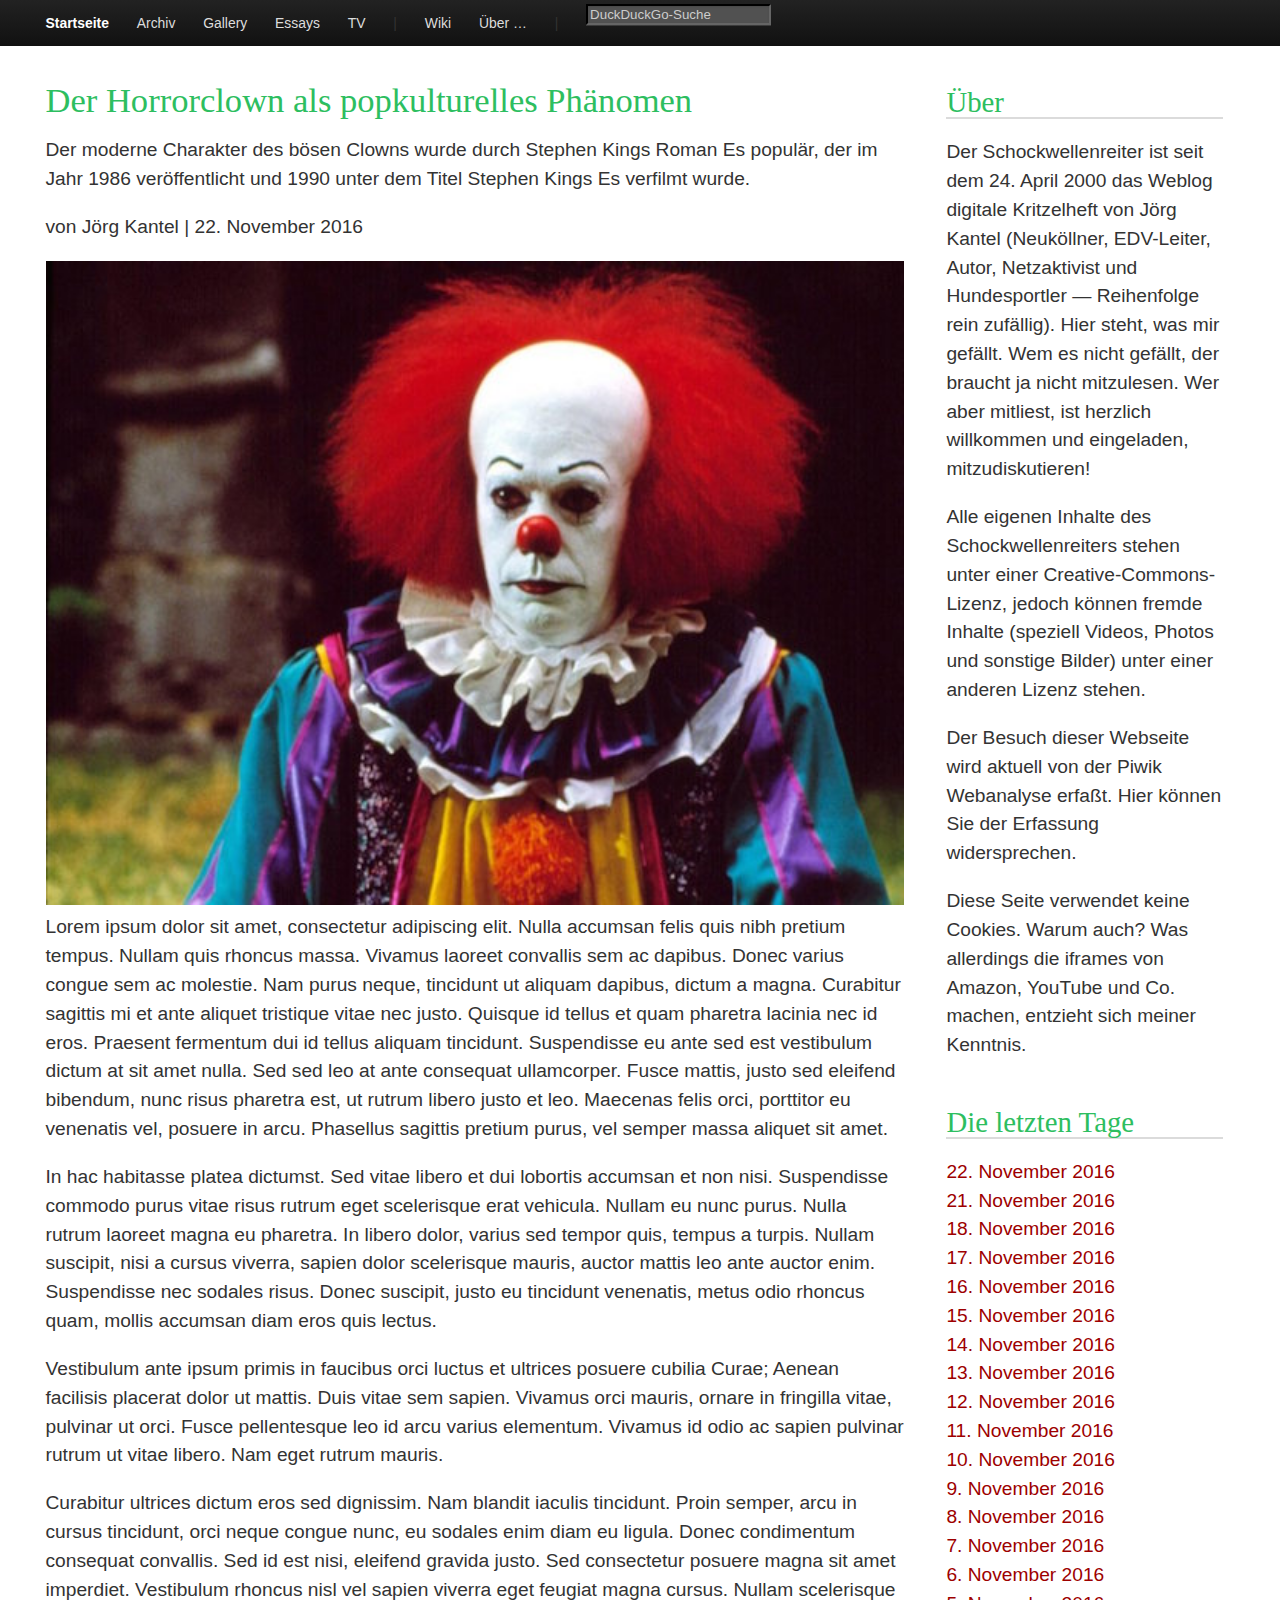
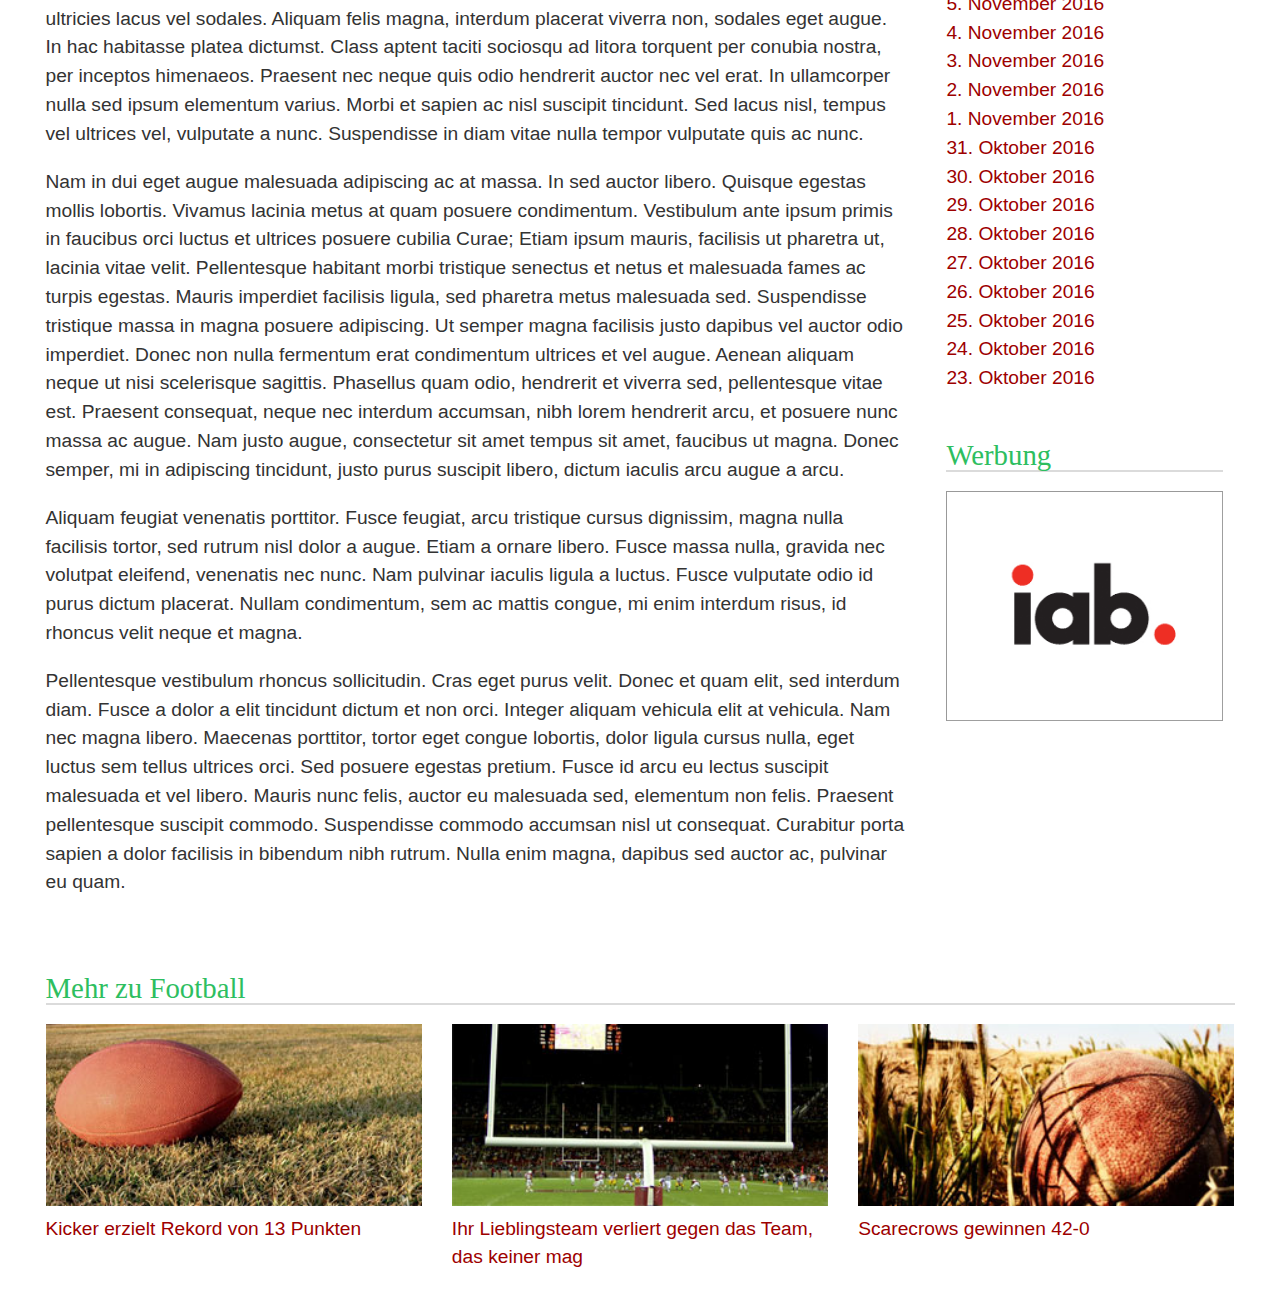
==== index.html @ 804ca7f3 "Schrauben am Stylesheet" ====
<!DOCTYPE html>
<html lang="de">
<head>
    <title>Der Horrorclown als popkulturelles Phänomen</title>
	<meta charset="utf-8">
    <link rel="stylesheet" href="css/style.css" />
</head>

<body id="top">
    <nav role="navigation">
        <div class="inner">
		 <a href="#nav" class="nav-collapse" id="nav-collapse">Menü</a> 
            <ul class="nav" id="nav">
                <li class="active"><a href="#">Startseite</a></li>
                <li><a href="#">Archiv</a></li>
                <li><a href="#">Gallery</a></li>
                <li><a href="#">Essays</a></li>
                <li><a href="#">TV</a></li>
				<li>|</li>
                <li><a href="#">Wiki</a></li>
				<li><a href="#">Über …</a></li>
				<li>|</li>
				<form class="navbar-search" method="get" id="search"
					action="http://duckduckgo.com/">
				<input type="hidden" name="sites" value="blog.schockwellenreiter.de"/>
				<input type="text" class="search-query" name="q" maxlength="255"
					placeholder="DuckDuckGo-Suche"/>
				</form>
            </ul>
        </div>
    </nav>
	
    <div id="container">
        <article class="main" role="main">
            <h1>Der Horrorclown als popkulturelles Phänomen</h1>
            <p class="summary">Der moderne Charakter des bösen Clowns wurde durch Stephen Kings Roman Es populär, der im Jahr 1986 veröffentlicht und 1990 unter dem Titel Stephen Kings Es verfilmt wurde.</p>
            <p class="articleInfo">von Jörg Kantel | <time>22. November 2016</time></p>
            <section>
				<img src="images/es.jpg" alt="image" />
                <p>Lorem ipsum dolor sit amet, consectetur adipiscing elit. Nulla accumsan felis quis nibh pretium tempus. Nullam quis rhoncus massa. Vivamus laoreet convallis sem ac dapibus. Donec varius congue sem ac molestie. Nam purus neque, tincidunt ut aliquam dapibus, dictum a magna. Curabitur sagittis mi et ante aliquet tristique vitae nec justo. Quisque id tellus et quam pharetra lacinia nec id eros. Praesent fermentum dui id tellus aliquam tincidunt. Suspendisse eu ante sed est vestibulum dictum at sit amet nulla. Sed sed leo at ante consequat ullamcorper. Fusce mattis, justo sed eleifend bibendum, nunc risus pharetra est, ut rutrum libero justo et leo. Maecenas felis orci, porttitor eu venenatis vel, posuere in arcu. Phasellus sagittis pretium purus, vel semper massa aliquet sit amet.</p>
<p>In hac habitasse platea dictumst. Sed vitae libero et dui lobortis accumsan et non nisi. Suspendisse commodo purus vitae risus rutrum eget scelerisque erat vehicula. Nullam eu nunc purus. Nulla rutrum laoreet magna eu pharetra. In libero dolor, varius sed tempor quis, tempus a turpis. Nullam suscipit, nisi a cursus viverra, sapien dolor scelerisque mauris, auctor mattis leo ante auctor enim. Suspendisse nec sodales risus. Donec suscipit, justo eu tincidunt venenatis, metus odio rhoncus quam, mollis accumsan diam eros quis lectus.</p>
<p>Vestibulum ante ipsum primis in faucibus orci luctus et ultrices posuere cubilia Curae; Aenean facilisis placerat dolor ut mattis. Duis vitae sem sapien. Vivamus orci mauris, ornare in fringilla vitae, pulvinar ut orci. Fusce pellentesque leo id arcu varius elementum. Vivamus id odio ac sapien pulvinar rutrum ut vitae libero. Nam eget rutrum mauris.</p>
<p>Curabitur ultrices dictum eros sed dignissim. Nam blandit iaculis tincidunt. Proin semper, arcu in cursus tincidunt, orci neque congue nunc, eu sodales enim diam eu ligula. Donec condimentum consequat convallis. Sed id est nisi, eleifend gravida justo. Sed consectetur posuere magna sit amet imperdiet. Vestibulum rhoncus nisl vel sapien viverra eget feugiat magna cursus. Nullam scelerisque ultricies lacus vel sodales. Aliquam felis magna, interdum placerat viverra non, sodales eget augue. In hac habitasse platea dictumst. Class aptent taciti sociosqu ad litora torquent per conubia nostra, per inceptos himenaeos. Praesent nec neque quis odio hendrerit auctor nec vel erat. In ullamcorper nulla sed ipsum elementum varius. Morbi et sapien ac nisl suscipit tincidunt. Sed lacus nisl, tempus vel ultrices vel, vulputate a nunc. Suspendisse in diam vitae nulla tempor vulputate quis ac nunc.</p>
<p>Nam in dui eget augue malesuada adipiscing ac at massa. In sed auctor libero. Quisque egestas mollis lobortis. Vivamus lacinia metus at quam posuere condimentum. Vestibulum ante ipsum primis in faucibus orci luctus et ultrices posuere cubilia Curae; Etiam ipsum mauris, facilisis ut pharetra ut, lacinia vitae velit. Pellentesque habitant morbi tristique senectus et netus et malesuada fames ac turpis egestas. Mauris imperdiet facilisis ligula, sed pharetra metus malesuada sed. Suspendisse tristique massa in magna posuere adipiscing. Ut semper magna facilisis justo dapibus vel auctor odio imperdiet. Donec non nulla fermentum erat condimentum ultrices et vel augue. Aenean aliquam neque ut nisi scelerisque sagittis. Phasellus quam odio, hendrerit et viverra sed, pellentesque vitae est. Praesent consequat, neque nec interdum accumsan, nibh lorem hendrerit arcu, et posuere nunc massa ac augue. Nam justo augue, consectetur sit amet tempus sit amet, faucibus ut magna. Donec semper, mi in adipiscing tincidunt, justo purus suscipit libero, dictum iaculis arcu augue a arcu.</p>
<p>Aliquam feugiat venenatis porttitor. Fusce feugiat, arcu tristique cursus dignissim, magna nulla facilisis tortor, sed rutrum nisl dolor a augue. Etiam a ornare libero. Fusce massa nulla, gravida nec volutpat eleifend, venenatis nec nunc. Nam pulvinar iaculis ligula a luctus. Fusce vulputate odio id purus dictum placerat. Nullam condimentum, sem ac mattis congue, mi enim interdum risus, id rhoncus velit neque et magna.</p>
<p>Pellentesque vestibulum rhoncus sollicitudin. Cras eget purus velit. Donec et quam elit, sed interdum diam. Fusce a dolor a elit tincidunt dictum et non orci. Integer aliquam vehicula elit at vehicula. Nam nec magna libero. Maecenas porttitor, tortor eget congue lobortis, dolor ligula cursus nulla, eget luctus sem tellus ultrices orci. Sed posuere egestas pretium. Fusce id arcu eu lectus suscipit malesuada et vel libero. Mauris nunc felis, auctor eu malesuada sed, elementum non felis. Praesent pellentesque suscipit commodo. Suspendisse commodo accumsan nisl ut consequat. Curabitur porta sapien a dolor facilisis in bibendum nibh rutrum. Nulla enim magna, dapibus sed auctor ac, pulvinar eu quam.</p>

            </section>
			
        </article>
        <aside>
            <section>
                <h2>Über</h2>
				<p>Der Schockwellenreiter ist seit dem 24. April 2000 das Weblog digitale Kritzelheft von Jörg Kantel (Neuköllner, EDV-Leiter, Autor, Netzaktivist und Hundesportler — Reihenfolge rein zufällig). Hier steht, was mir gefällt. Wem es nicht gefällt, der braucht ja nicht mitzulesen. Wer aber mitliest, ist herzlich willkommen und eingeladen, mitzudiskutieren!</p>
				<p>
				Alle eigenen Inhalte des Schockwellenreiters stehen unter einer Creative-Commons-Lizenz, jedoch können fremde Inhalte (speziell Videos, Photos und sonstige Bilder) unter einer anderen Lizenz stehen.</p>
				<p>
				Der Besuch dieser Webseite wird aktuell von der Piwik Webanalyse erfaßt. Hier können Sie der Erfassung widersprechen.</p>
				<p>
				Diese Seite verwendet keine Cookies. Warum auch? Was allerdings die iframes von Amazon, YouTube und Co. machen, entzieht sich meiner Kenntnis.</p>
            </section>
            <section class="related">
                <h2>Die letzten Tage</h2>
				<ul><li><a href='http://blog.schockwellenreiter.de/2016/11/2016112201.html'>22.&nbsp;November&nbsp;2016</a></li><li><a href='http://blog.schockwellenreiter.de/2016/11/2016112101.html'>21.&nbsp;November&nbsp;2016</a></li><li><a href='http://blog.schockwellenreiter.de/2016/11/2016111801.html'>18.&nbsp;November&nbsp;2016</a></li><li><a href='http://blog.schockwellenreiter.de/2016/11/2016111701.html'>17.&nbsp;November&nbsp;2016</a></li><li><a href='http://blog.schockwellenreiter.de/2016/11/2016111601.html'>16.&nbsp;November&nbsp;2016</a></li><li><a href='http://blog.schockwellenreiter.de/2016/11/2016111501.html'>15.&nbsp;November&nbsp;2016</a></li><li><a href='http://blog.schockwellenreiter.de/2016/11/2016111401.html'>14.&nbsp;November&nbsp;2016</a></li><li><a href='http://blog.schockwellenreiter.de/2016/11/2016111301.html'>13.&nbsp;November&nbsp;2016</a></li><li><a href='http://blog.schockwellenreiter.de/2016/11/2016111201.html'>12.&nbsp;November&nbsp;2016</a></li><li><a href='http://blog.schockwellenreiter.de/2016/11/2016111101.html'>11.&nbsp;November&nbsp;2016</a></li><li><a href='http://blog.schockwellenreiter.de/2016/11/2016111001.html'>10.&nbsp;November&nbsp;2016</a></li><li><a href='http://blog.schockwellenreiter.de/2016/11/2016110901.html'>9.&nbsp;November&nbsp;2016</a></li><li><a href='http://blog.schockwellenreiter.de/2016/11/2016110801.html'>8.&nbsp;November&nbsp;2016</a></li><li><a href='http://blog.schockwellenreiter.de/2016/11/2016110701.html'>7.&nbsp;November&nbsp;2016</a></li><li><a href='http://blog.schockwellenreiter.de/2016/11/2016110601.html'>6.&nbsp;November&nbsp;2016</a></li><li><a href='http://blog.schockwellenreiter.de/2016/11/2016110501.html'>5.&nbsp;November&nbsp;2016</a></li><li><a href='http://blog.schockwellenreiter.de/2016/11/2016110401.html'>4.&nbsp;November&nbsp;2016</a></li><li><a href='http://blog.schockwellenreiter.de/2016/11/2016110301.html'>3.&nbsp;November&nbsp;2016</a></li><li><a href='http://blog.schockwellenreiter.de/2016/11/2016110201.html'>2.&nbsp;November&nbsp;2016</a></li><li><a href='http://blog.schockwellenreiter.de/2016/11/2016110101.html'>1.&nbsp;November&nbsp;2016</a></li><li><a href='http://blog.schockwellenreiter.de/2016/10/2016103101.html'>31.&nbsp;Oktober&nbsp;2016</a></li><li><a href='http://blog.schockwellenreiter.de/2016/10/2016103001.html'>30.&nbsp;Oktober&nbsp;2016</a></li><li><a href='http://blog.schockwellenreiter.de/2016/10/2016102901.html'>29.&nbsp;Oktober&nbsp;2016</a></li><li><a href='http://blog.schockwellenreiter.de/2016/10/2016102801.html'>28.&nbsp;Oktober&nbsp;2016</a></li><li><a href='http://blog.schockwellenreiter.de/2016/10/2016102701.html'>27.&nbsp;Oktober&nbsp;2016</a></li><li><a href='http://blog.schockwellenreiter.de/2016/10/2016102601.html'>26.&nbsp;Oktober&nbsp;2016</a></li><li><a href='http://blog.schockwellenreiter.de/2016/10/2016102501.html'>25.&nbsp;Oktober&nbsp;2016</a></li><li><a href='http://blog.schockwellenreiter.de/2016/10/2016102401.html'>24.&nbsp;Oktober&nbsp;2016</a></li><li><a href='http://blog.schockwellenreiter.de/2016/10/2016102301.html'>23.&nbsp;Oktober&nbsp;2016</a></li></ul>
            </section>
			<section>
				<h2>Werbung</h2>
            	<img src="images/ad.png" alt="Boombox ad unit" />
			</section>
        </aside>
		<div class="more-stories">
			<h2>Mehr zu Football</h2>
			<ul class="slats">
				<li class="group">
					<a href="#">
						<img src="images/ball.jpg" alt="Schau, ein Ball!" />
						<h3>Kicker erzielt Rekord von 13 Punkten</h3>
					</a>
				</li>
				<li class="group">
					<a href="#">
						<img src="images/goal_post.jpg" alt="Und jetzt ein Torpfosten!" />
						<h3>Ihr Lieblingsteam verliert gegen das Team, das keiner mag</h3>
					</a>
				</li>
				<li class="group">
					<a href="#">
						<img src="images/ball_field.jpg" alt="Dieser Ball liegt auf dem Spielfeld!" />
						<h3>Scarecrows gewinnen 42-0</h3>
					</a>
				</li>
				
			</ul>
		</div>
		
    </div><!-- /#container -->

</body>
</html>
---- css/style.css ----
html, body, div, span, applet, object, iframe,
h1, h2, h3, h4, h5, h6, p, blockquote, pre,
a, abbr, acronym, address, big, cite, code,
del, dfn, em, img, ins, kbd, q, s, samp,
small, strike, strong, sub, sup, tt, var,
b, u, i, center,
dl, dt, dd, ol, ul, li,
fieldset, form, label, legend,
table, caption, tbody, tfoot, thead, tr, th, td,
article, aside, canvas, details, embed,
figure, figcaption, footer, header, hgroup,
menu, nav, output, ruby, section, summary,
time, mark, audio, video {
  margin: 0;
  padding: 0;
  border: 0;
  font-size: 100%;
  font: inherit;
  vertical-align: baseline;
  -mox-box-sizing: border-box;
  -webkit-box-sizing: border-box;
  box-sizing: border-box;
}             
article, aside, details, figcaption, figure, footer, header, hgroup, menu, nav, section{ 
    display:block;
}
blockquote:before,
blockquote:after,
q:before,
q:after {
    content: '';
    content: none;
}
a:hover {
    text-decoration: underline
}
ol,
ul {
    list-style: none
}
blockquote,
q {
    quotes: none
}
table {
    border-collapse: collapse;
    border-spacing: 0;
    border-radius: 5px;
}
:focus {
    outline: none
}
/* Typographie */
h1 {
    font-family: 'Bitter-Regular', Georgia, serif;
	color: #2DBE60;
    font-size: 1.8em; /* 40px / 16px */
    line-height: 1.2em; /* 48px / 40px */
    margin-bottom: .4em;/* 16px / 40px */
    margin-top: .4em; /* 16px / 40px */
}
header h1{
	margin-bottom: 0;
}
h1 img{
	max-width: 100%;
}

h2 {
    border-bottom: 2px solid #dbdbdb;
    font-family: 'Bitter-Regular', Georgia, serif;
	color: #2DBE60;
    font-size: 1.5em; /* 24px/16px */
    line-height: 1em;
    margin-bottom: .666666667em; /* 16px / 24px */
    margin-top: 1em;
}
figcaption,
.top-stories li {
    font-size: .75em; /* 12px / 16px */
}
blockquote {
    font-style: italic;
    margin-bottom: 1.5em;
    padding-left: 1em;
}
blockquote:before {
    content: "\201C";
    float: left;
    font-size: 2.5em;
    font-style: normal;
    left: -.4em;
    position: relative;
}
aside section {
    overflow: hidden
}
a:hover {
    text-decoration: underline
}

cite {
    display: block;
    font-style: normal;
    text-align: right;
}
a {
    color: rgb(157,0,0);
    text-decoration: none;
}
/*
 * Grundlegende Stilregeln
 * --------------------------------------------------*/
body {
    background: #fff;
    color: #333;
    font: 120%/1.5em "Helvetica Neue", Helvetica, Arial, sans-serif;
}
p,
ul,
ol {
    margin-bottom: 1em
}
header{
	background: #e3e0d9;
    -moz-box-shadow: 0px 0px 4px 0px rgba(0,0,0,.5); /* FF3.5 - 3.6 */
    -webkit-box-shadow: 0px 0px 4px 0px rgba(0,0,0,.5); /* Saf3-4, iOS 4.0.2 - 4.2, Android 2.3+ */
    box-shadow: 0px 0px 4px 0px rgba(0,0,0,.5); /* Opera 10.5, IE9, FF4+, Chrome 6+, iOS 5 */
}

#container {
    margin: auto auto 1.5em auto;
    overflow: hidden;
	width: 95%;
	padding: 1.0548523%; /* 10px/948*/
    
}


	.main img,
	.slats img{
		width: 100%;
		max-width: 100%;
	}
	aside img{
		max-width: 100%;
	}
ul.tags li {
    float: left;
    font-size: 14px;
    margin: 0 5px 5px 0;
}
    ul.tags li a {
        -moz-border-radius: 0px 3px 3px 0px;
        -moz-transition: background-color .2s ease-in-out;
        -webkit-border-radius: 0px 3px 3px 0px;
        -webkit-transition: background-color .2s ease-in-out;
        background: #9D0000 url(../images/tag-bg.png) no-repeat 0 50%;
        border-radius: 0px 3px 3px 0px;
        color: #fff;
        float: left;
        font-weight: normal;
        padding: 5px 10px 6px 25px;
        transition: background-color .2s ease-in-out;
    }
    ul.tags li a:active {
        background-color: #ccc
    }
    ul.tags li a:hover,
    ul.tags li a:focus {
        background-color: #333
    }
.related li {
    list-style-type: none
}
.related h3 {
    line-height: 1em;
    margin-bottom: 0em;
}
.related time {
    display: block;
    font-family: Helvetica, Arial, sans-serif;
    font-size: .625em;
    line-height: 1em;
    margin-bottom: 1.5em;
}
.more-stories {
    padding-top: 1.5em;
	clear: both;
}

.inner {
    margin: auto;
    overflow: hidden;
    width: 95%;
	padding: 0 1.0548523%;
}

/*
 * Nav
 ** --------------------------------------------------*/
#nav-collapse{
	display: none;
	color: #fff;
	text-align: right;
	width: 100%;
	padding: .625em 0 .625em 0;
}
#nav-collapse.active{
	display: block;
}
#nav-collapse:after {
 	content: " \2630 "
} 
 
nav[role="navigation"] {
    background-color: #1b1b1b;
    background-image: -webkit-gradient(linear, left top, left bottom, from(#222222), to(#111111));
    background-image: -webkit-linear-gradient(top, #222222, #111111);
    background-image: -moz-linear-gradient(top, #222222, #111111);
    background-image: -ms-linear-gradient(top, #222222, #111111);
    background-image: -o-linear-gradient(top, #222222, #111111);
    background-image: linear-gradient(to bottom, #222222, #111111);
    font-family: Verdana, Arial, serif;
    overflow: hidden;
    width: 100%;
	font-size: .725em;
}
nav[role="navigation"] ul{
	margin-bottom: 0;
}
nav[role="navigation"] ul.hide{
	display:none;
}

.navbar-search .search-query {
  color: #ffffff;
  background-color: #515151;
  border-color: #111111;
  -webkit-box-shadow: inset 0 1px 2px rgba(0, 0, 0, 0.1), 0 1px 0 rgba(255, 255, 255, 0.15);
     -moz-box-shadow: inset 0 1px 2px rgba(0, 0, 0, 0.1), 0 1px 0 rgba(255, 255, 255, 0.15);
          box-shadow: inset 0 1px 2px rgba(0, 0, 0, 0.1), 0 1px 0 rgba(255, 255, 255, 0.15);
  -webkit-transition: none;
     -moz-transition: none;
       -o-transition: none;
          transition: none;
}

.navbar-search .search-query:-moz-placeholder {
  color: #cccccc;
}

.navbar-search .search-query:-ms-input-placeholder {
  color: #cccccc;
}

.navbar-search .search-query::-webkit-input-placeholder {
  color: #cccccc;
}

.navbar-search .search-query:focus,
.navbar-search .search-query.focused {
  padding: 5px 15px;
  color: #333333;
  text-shadow: 0 1px 0 #ffffff;
  background-color: #ffffff;
  border: 0;
  outline: 0;
  -webkit-box-shadow: 0 0 3px rgba(0, 0, 0, 0.15);
     -moz-box-shadow: 0 0 3px rgba(0, 0, 0, 0.15);
          box-shadow: 0 0 3px rgba(0, 0, 0, 0.15);
	  }

    nav[role="navigation"] li.active a {
        color: #fff;
        font-weight: bold;
    }

        nav[role="navigation"] li a:active {
            color: #FFF;
        }
        nav[role="navigation"] li a:hover,
        nav[role="navigation"] li a:focus {
            color: #fff;
        }
    nav[role="navigation"] ul {
        margin: 0;
    }
	nav[role="navigation"] li{
		padding: .625em 2em .625em 0;
		border-top: 1px solid #333;
		
	}
    nav[role="navigation"] a {
        color: #ddd;
		display: block;
        text-decoration: none;
    }
	footer[role="contentinfo"] {
	    background: rgb(34,34,34);
	    border-top: 5px solid #ccc;
	    color: rgb(143,143,143);
	}
	    footer[role="contentinfo"] .inner {
	        overflow: hidden
	    }
	    footer[role="contentinfo"] .top {
	        color: rgb(143,143,143);
			padding-right: 0;
	    }
	        footer[role="contentinfo"] .top a:after {
	            content: " \25B2 ";
	            font-weight: bold;
	        }

	    footer[role="contentinfo"] h1 {
	        text-align: center
	    }
	    footer[role="contentinfo"] ul {
	        margin-bottom: 0
	    }
	    footer[role="contentinfo"] h1 {
	        /* 20px / 40px */
	        margin-left: .5em;
	        margin-right: .5em;
	    }
		footer nav[role="navigation"] {
		    background: rgb(34,34,34);
		    background-image: none;
			font-size: .9em;
		}
		    footer nav[role="navigation"] li.active a {
		        color: #CCC;
		        font-weight: bold;
		    }
		    footer nav[role="navigation"] li a:active {
		        color: #CCC
		    }
		    footer nav[role="navigation"] li a:hover,
		    footer nav[role="navigation"] li a:focus {
		        color: #EEE
		    }
		    footer nav[role="navigation"] a {
		        color: #999
				}
#video {
	display: block;
	padding: .3em;
	margin-bottom: 1em;
	background: url(../images/video.png) 5px center no-repeat #e3e0d9;
	padding-left: 35px;
	border: 1px solid rgb(175,175,175);
	color: #333;
}
.vid-wrapper{
	width: 100%;
	position: relative;
	padding-bottom: 56.25%;
	height: 0;
}
.vid-wrapper iframe{
	position: absolute;
	top: 0;
	left: 0;
	width: 100%;
	height: 100%;
}
/* 600px */
@media (min-width: 37.5em) {
	.slats li {
	    float: left;
		margin-right: 2.5316456%; /* 24px / 948px */
		width: 31.6455696%; /* 300/948 */
	}
	.slats li:last-child {
	    margin-right: 0;
	}
	@font-face {
	    font-family: 'ChunkFiveRegular';
	    src: url('Chunkfive-webfont.eot');
	    src: url('Chunkfive-webfont.eot?#iefix') format('embedded-opentype'),
	         url('Chunkfive-webfont.woff') format('woff'),
	         url('Chunkfive-webfont.ttf') format('truetype'),
	         url('Chunkfive-webfont.svg#ChunkFiveRegular') format('svg');
		 	font-familiy: 'Bitter-Regular';
		 	src: url("Bitter-Regular.ttf") format ('truetype');
	    font-weight: normal;
	    font-style: normal;
	} 
	
}
/* 860px */
@media all and (min-width: 53.75em) {
	aside{
		display: block;
		margin-bottom: 1em;
		padding: 0 1%;
		width: auto;
	}
	
	aside section{
        float: left;
        margin-right: 2%;
        width: 48%;
	}
	header[role=banner] .inner{
		background: url('../images/football_bg.png') bottom right no-repeat;
	}
	nav[role="navigation"] li {
	    float: left;
		border-top: 0;
	}
	nav[role="navigation"] a {
		float: left;
	}
	footer[role="contentinfo"] .top {
		float: right;
	}

}
/* 940px */
@media all and (min-width: 58.75em) {
	.main {
		display: table-cell;
		padding-right: 2.5316456%; /* 24px / 948px */
	}
	aside {
	    display: table-cell;
		width: 300px;
	}
	aside section{
		float: none;
		width: 100%;
	}
}
/* 1300px */
@media all and (min-width: 81.25em) {
	.main section img{
		margin-bottom: 1em;
		border: 3px solid #dbdbdb;
	}
	.main .articleInfo{
	    border-bottom: 2px solid #dbdbdb;
	}
	.main section{
		-moz-column-count: 2; /* Firefox */
		-webkit-column-count: 2; /* Safari, Chrome */
		column-count: 2;
		-moz-column-gap: 1.5em; /* Firefox */
		-webkit-column-gap: 1.5em; /* Safari, Chrome */
		column-gap: 1.5em;
		-moz-column-rule: 1px dotted #ccc; /* Firefox */
		-webkit-column-rule: 1px dotted #ccc; /* Safari, Chrome */
		column-rule: 1px dotted #ccc;
	}
}
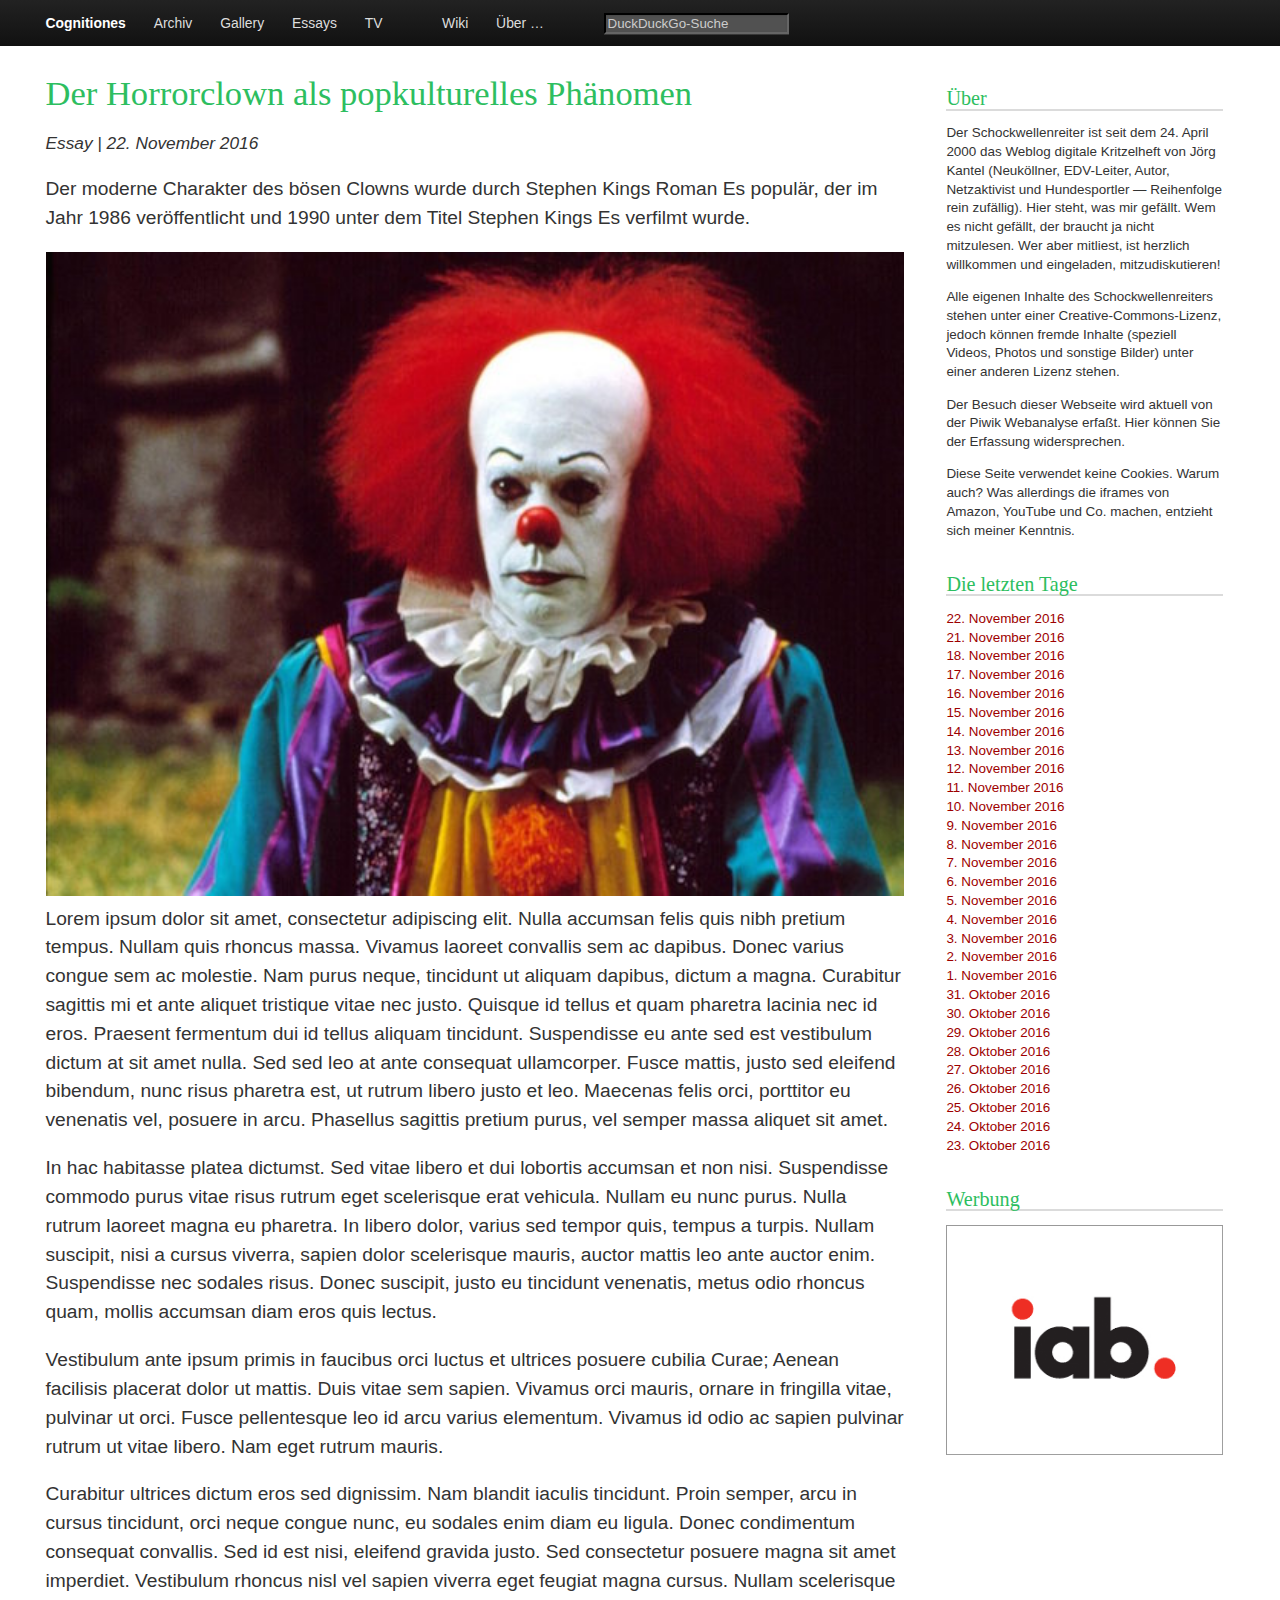
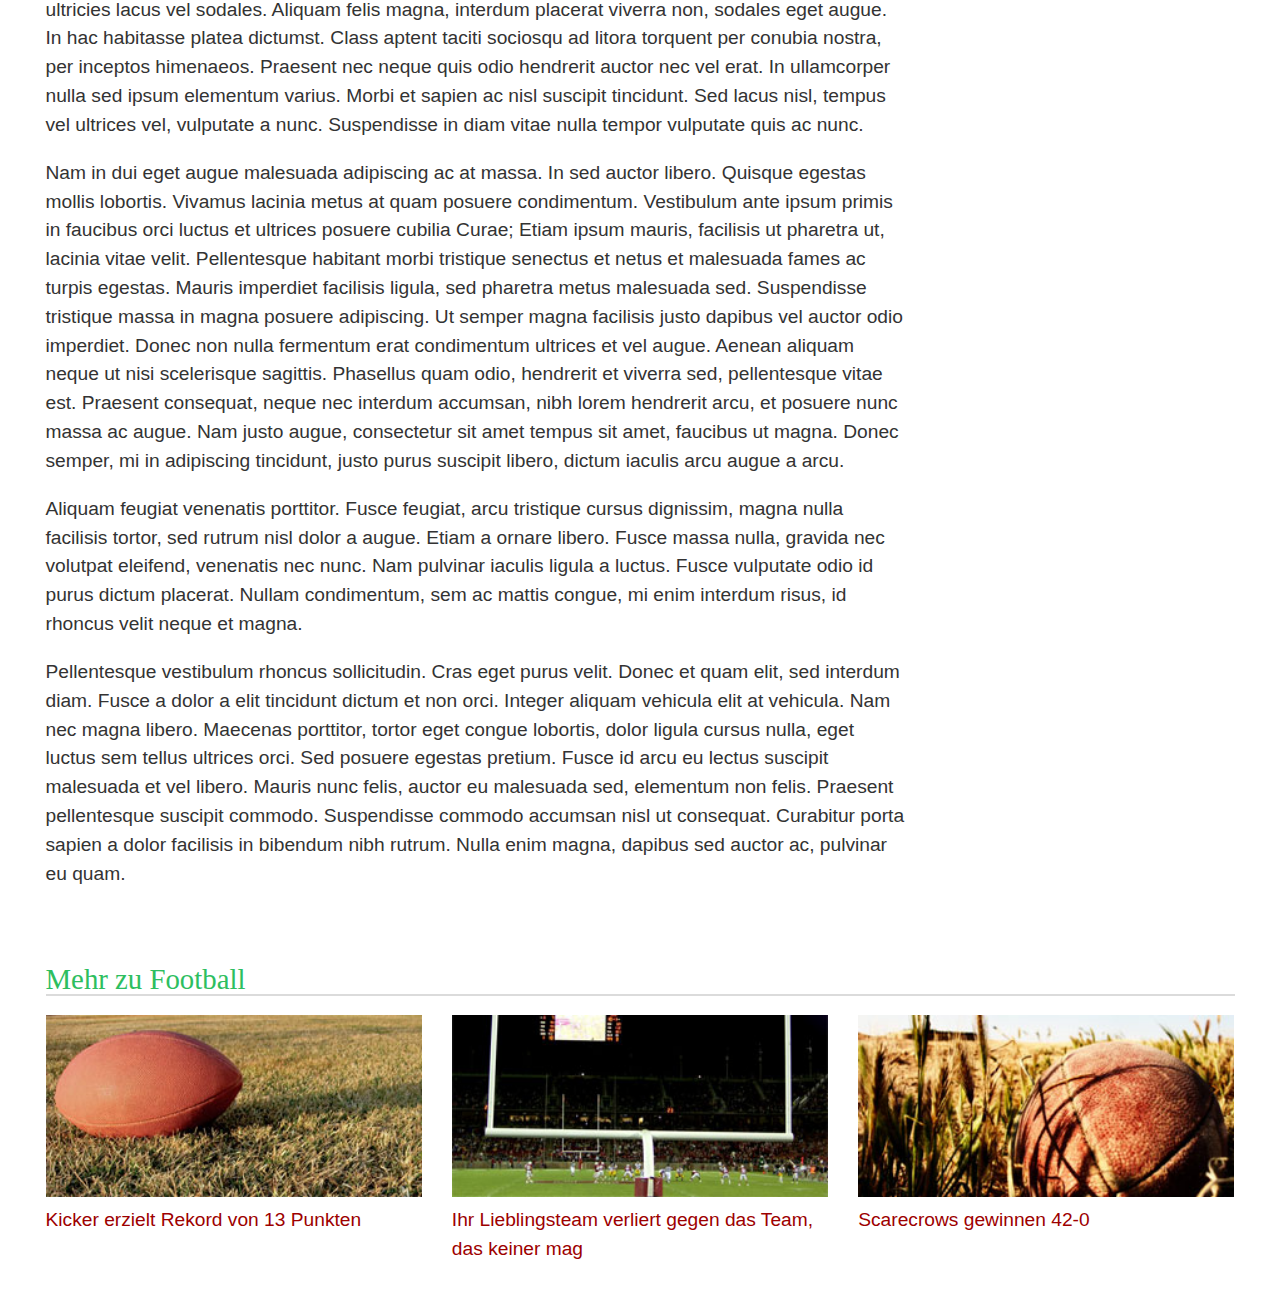
==== commit c39309f8: "Weiter am Stylesheet geschraubt ;o)" ====
--- a/index.html
+++ b/index.html
@@ -11,21 +11,21 @@
         <div class="inner">
 		 <a href="#nav" class="nav-collapse" id="nav-collapse">Menü</a> 
             <ul class="nav" id="nav">
-                <li class="active"><a href="#">Startseite</a></li>
+                <li class="active"><a href="#">Cognitiones</a></li>
                 <li><a href="#">Archiv</a></li>
                 <li><a href="#">Gallery</a></li>
                 <li><a href="#">Essays</a></li>
                 <li><a href="#">TV</a></li>
-				<li>|</li>
+				<li>&nbsp;</li>
                 <li><a href="#">Wiki</a></li>
 				<li><a href="#">Über …</a></li>
-				<li>|</li>
-				<form class="navbar-search" method="get" id="search"
+				<li>&nbsp;</li>
+				<li><form class="navbar-search" method="get" id="search"
 					action="http://duckduckgo.com/">
 				<input type="hidden" name="sites" value="blog.schockwellenreiter.de"/>
 				<input type="text" class="search-query" name="q" maxlength="255"
 					placeholder="DuckDuckGo-Suche"/>
-				</form>
+				</form></li>
             </ul>
         </div>
     </nav>
@@ -33,8 +33,8 @@
     <div id="container">
         <article class="main" role="main">
             <h1>Der Horrorclown als popkulturelles Phänomen</h1>
+			 <p class="articleInfo">Essay | <time>22. November 2016</time></p>
             <p class="summary">Der moderne Charakter des bösen Clowns wurde durch Stephen Kings Roman Es populär, der im Jahr 1986 veröffentlicht und 1990 unter dem Titel Stephen Kings Es verfilmt wurde.</p>
-            <p class="articleInfo">von Jörg Kantel | <time>22. November 2016</time></p>
             <section>
 				<img src="images/es.jpg" alt="image" />
                 <p>Lorem ipsum dolor sit amet, consectetur adipiscing elit. Nulla accumsan felis quis nibh pretium tempus. Nullam quis rhoncus massa. Vivamus laoreet convallis sem ac dapibus. Donec varius congue sem ac molestie. Nam purus neque, tincidunt ut aliquam dapibus, dictum a magna. Curabitur sagittis mi et ante aliquet tristique vitae nec justo. Quisque id tellus et quam pharetra lacinia nec id eros. Praesent fermentum dui id tellus aliquam tincidunt. Suspendisse eu ante sed est vestibulum dictum at sit amet nulla. Sed sed leo at ante consequat ullamcorper. Fusce mattis, justo sed eleifend bibendum, nunc risus pharetra est, ut rutrum libero justo et leo. Maecenas felis orci, porttitor eu venenatis vel, posuere in arcu. Phasellus sagittis pretium purus, vel semper massa aliquet sit amet.</p>
--- a/css/style.css
+++ b/css/style.css
@@ -93,7 +93,9 @@
     position: relative;
 }
 aside section {
-    overflow: hidden
+    overflow: hidden;
+	font-size: 70%;
+	line-height: 140%;
 }
 a:hover {
     text-decoration: underline
@@ -170,6 +172,11 @@
     ul.tags li a:focus {
         background-color: #333
     }
+
+.articleInfo {
+	font-style: italic;
+	font-size: 90%;
+}
 .related li {
     list-style-type: none
 }
@@ -376,14 +383,8 @@
 	    margin-right: 0;
 	}
 	@font-face {
-	    font-family: 'ChunkFiveRegular';
-	    src: url('Chunkfive-webfont.eot');
-	    src: url('Chunkfive-webfont.eot?#iefix') format('embedded-opentype'),
-	         url('Chunkfive-webfont.woff') format('woff'),
-	         url('Chunkfive-webfont.ttf') format('truetype'),
-	         url('Chunkfive-webfont.svg#ChunkFiveRegular') format('svg');
-		 	font-familiy: 'Bitter-Regular';
-		 	src: url("Bitter-Regular.ttf") format ('truetype');
+		 font-family: 'Bitter-Regular';
+		 src: url("Bitter-Regular.ttf") format ('truetype');
 	    font-weight: normal;
 	    font-style: normal;
 	} 
@@ -439,7 +440,7 @@
 		margin-bottom: 1em;
 		border: 3px solid #dbdbdb;
 	}
-	.main .articleInfo{
+	.main .articleInfo {
 	    border-bottom: 2px solid #dbdbdb;
 	}
 	.main section{
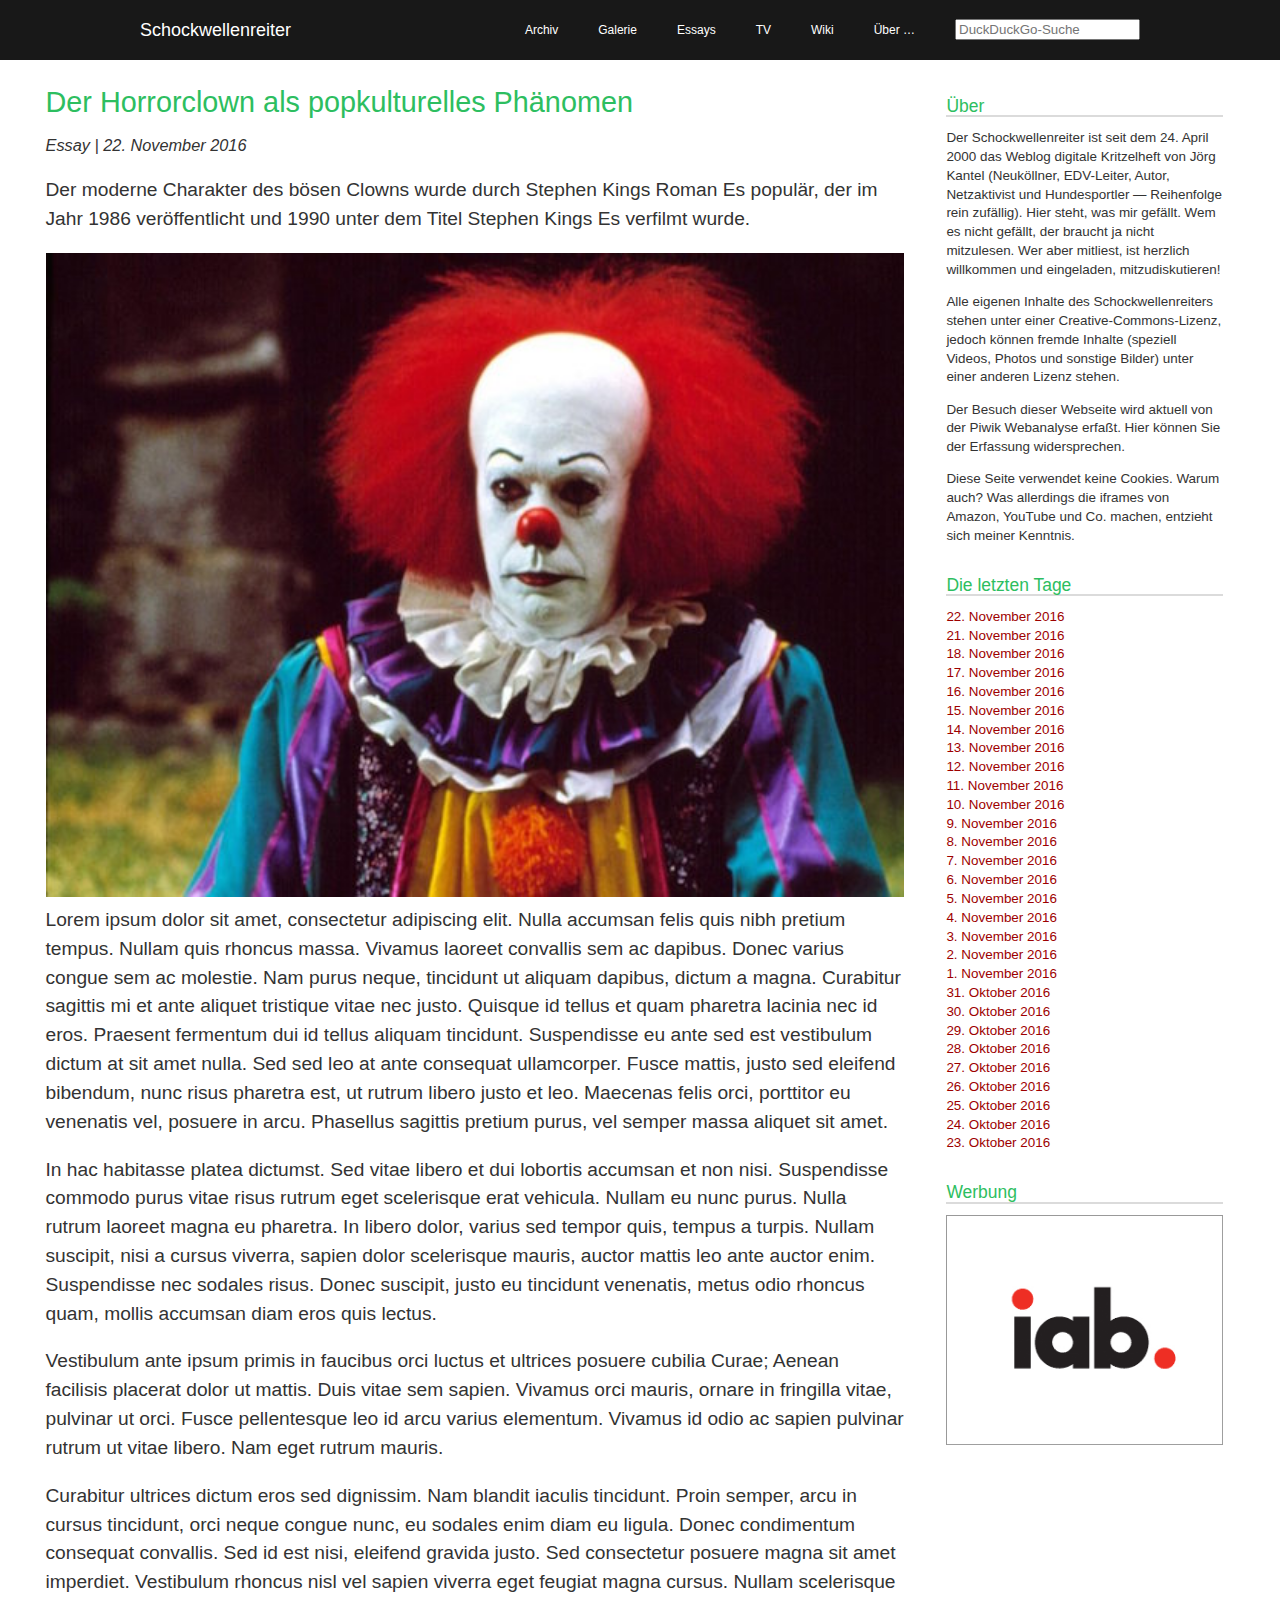
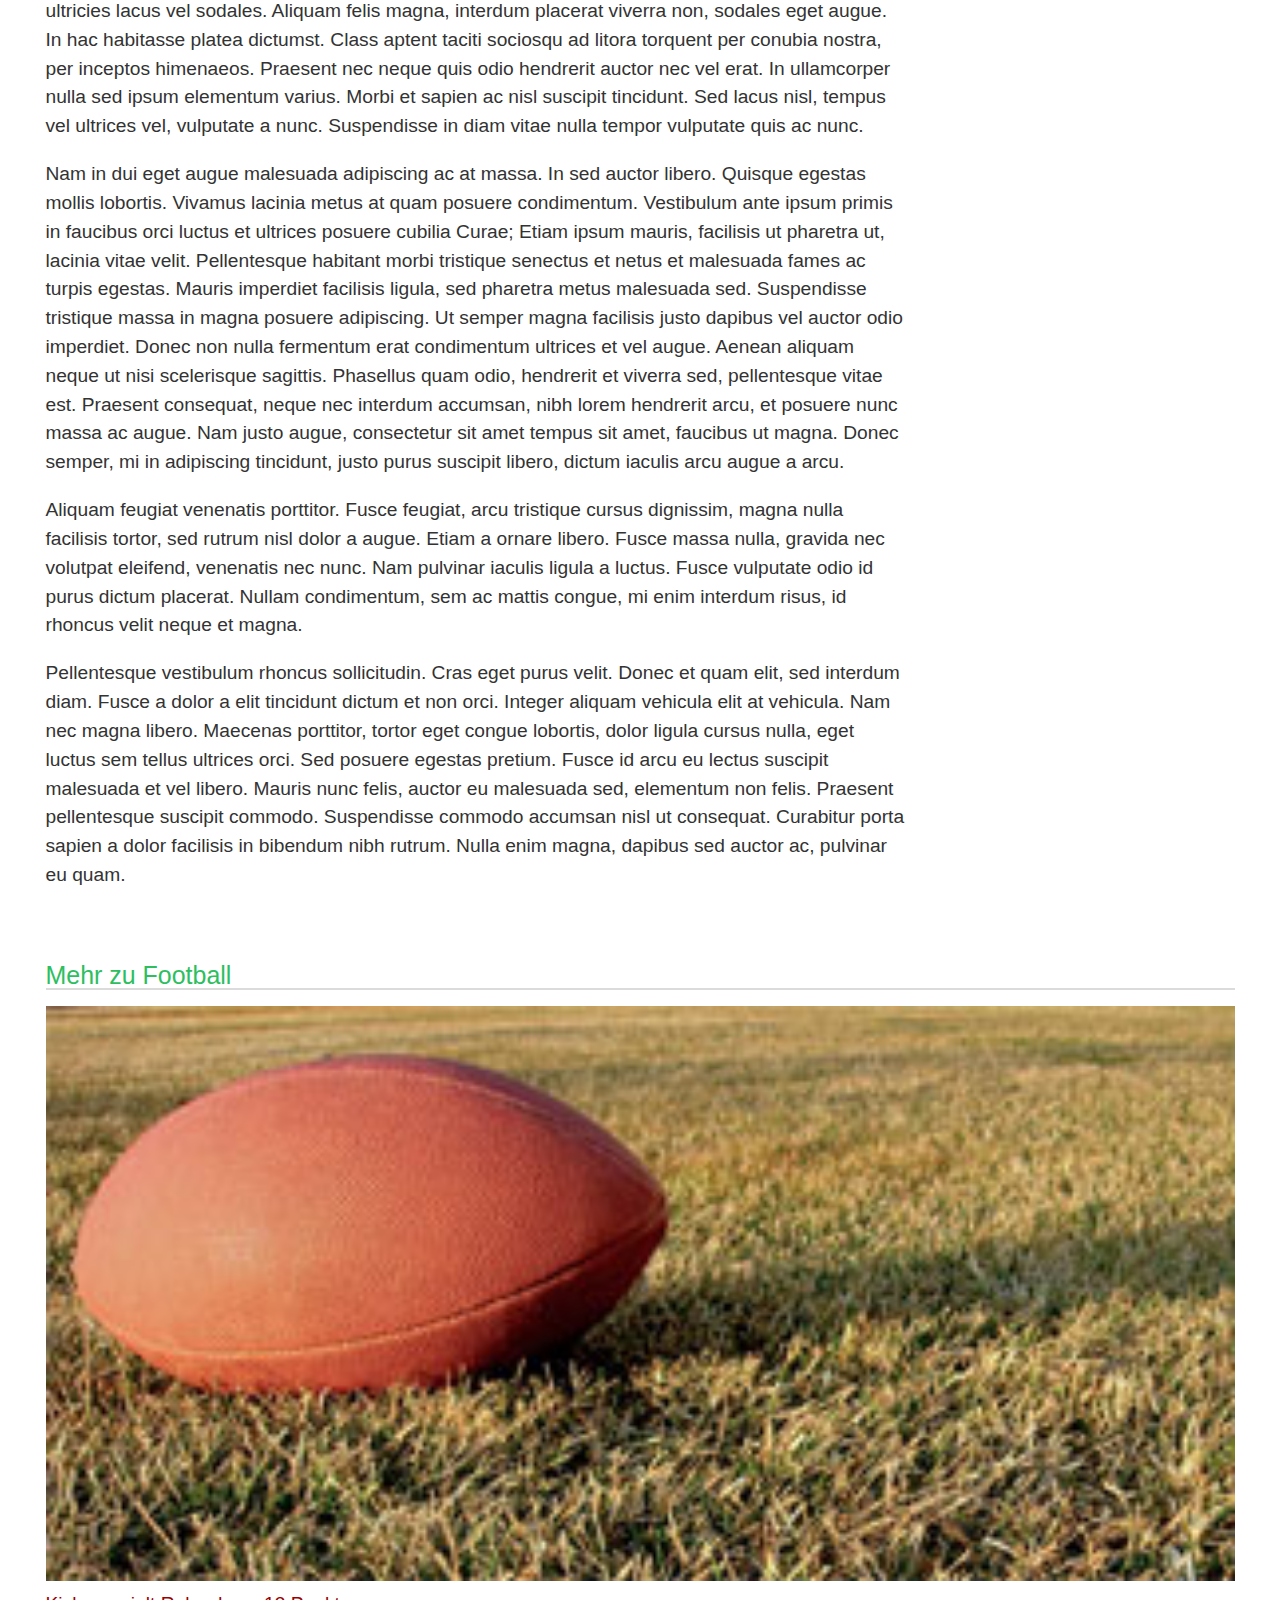
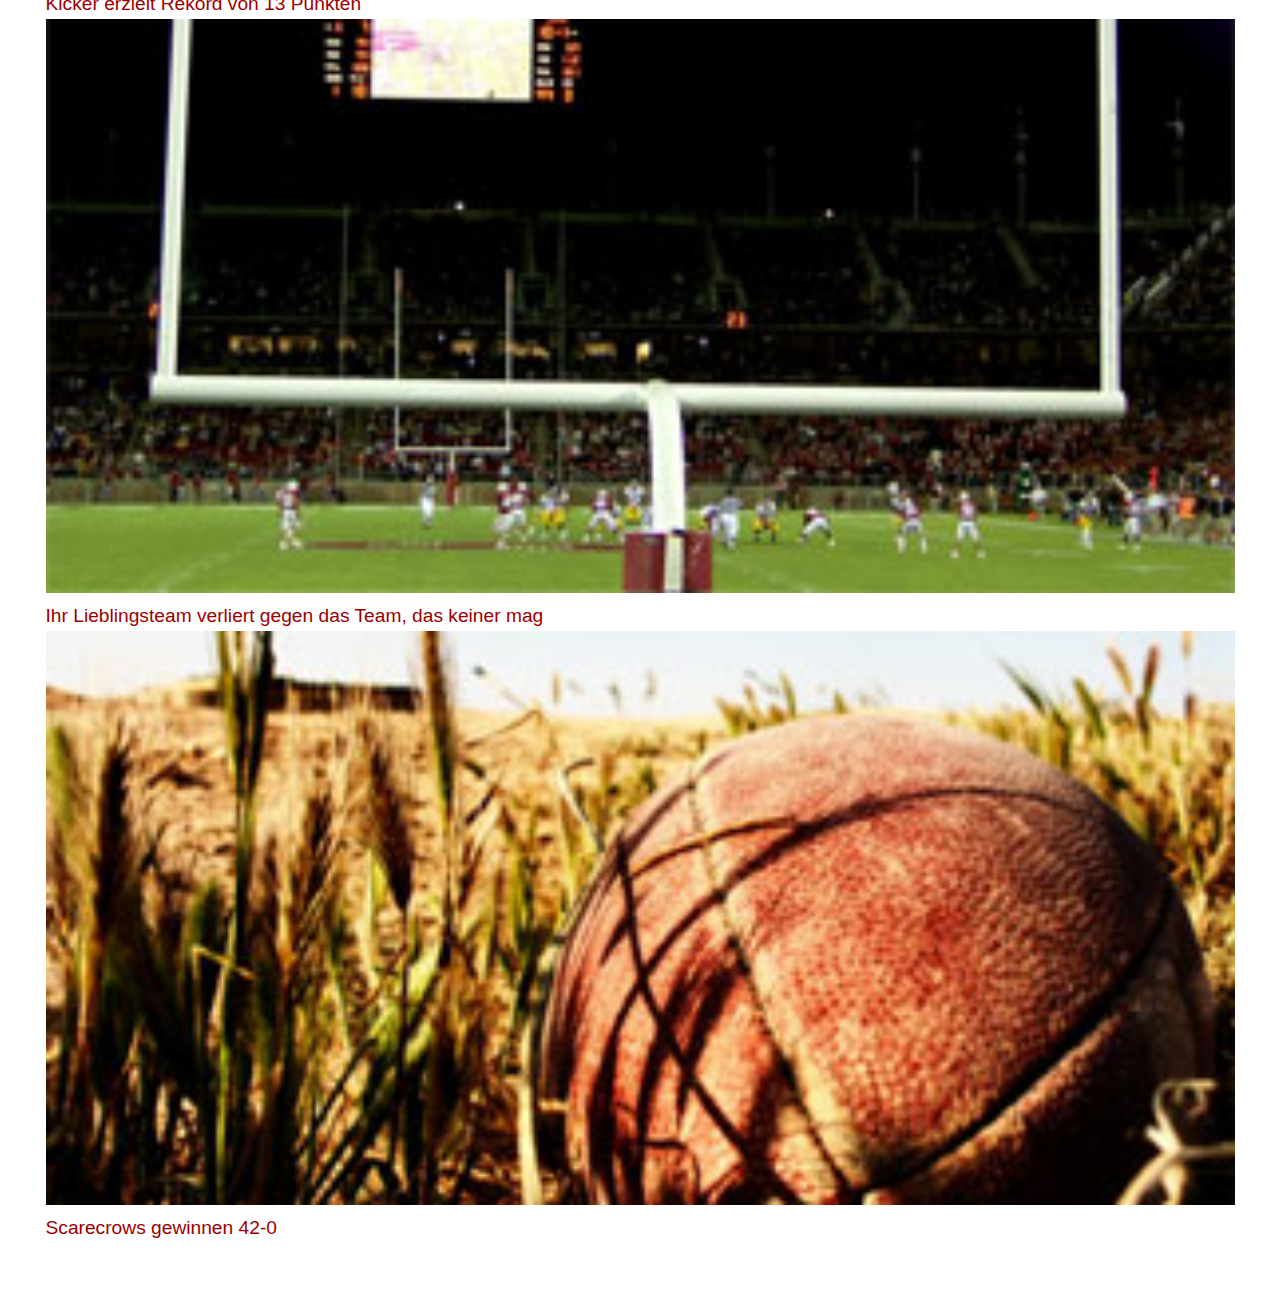
==== commit be2fc3c3: "OffScreen Menu hinzugefügt" ====
--- a/index.html
+++ b/index.html
@@ -1,36 +1,36 @@
 <!DOCTYPE html>
 <html lang="de">
 <head>
-    <title>Der Horrorclown als popkulturelles Phänomen</title>
-	<meta charset="utf-8">
-    <link rel="stylesheet" href="css/style.css" />
+  <meta charset="UTF-8">
+  <title>Der Horrorclown als popkulturelles Phänomen</title>
+  <link rel="stylesheet" href="css/style.css">
 </head>
 
-<body id="top">
-    <nav role="navigation">
-        <div class="inner">
-		 <a href="#nav" class="nav-collapse" id="nav-collapse">Menü</a> 
-            <ul class="nav" id="nav">
-                <li class="active"><a href="#">Cognitiones</a></li>
-                <li><a href="#">Archiv</a></li>
-                <li><a href="#">Gallery</a></li>
-                <li><a href="#">Essays</a></li>
-                <li><a href="#">TV</a></li>
-				<li>&nbsp;</li>
-                <li><a href="#">Wiki</a></li>
-				<li><a href="#">Über …</a></li>
-				<li>&nbsp;</li>
-				<li><form class="navbar-search" method="get" id="search"
-					action="http://duckduckgo.com/">
+<body>
+	
+<header>
+  <div class="inner">
+    <nav>
+      <a href="#" class="logo">Schockwellenreiter</a>
+      <input type="checkbox" id="nav" /><label for="nav"></label>
+      <ul>
+        <li><a href="#">Archiv</a></li>       
+        <li><a href="#">Galerie</a>
+        <li><a href="#">Essays</a></li>
+        <li><a href="#">TV</a></li>      
+		<li><a href="#">Wiki</a></li>
+        <li><a href="#">Über …</a></li>
+		<li><a href="#"><form class="navbar-search" method="get" id="search"
+				action="http://duckduckgo.com/">
 				<input type="hidden" name="sites" value="blog.schockwellenreiter.de"/>
 				<input type="text" class="search-query" name="q" maxlength="255"
 					placeholder="DuckDuckGo-Suche"/>
-				</form></li>
-            </ul>
-        </div>
+				</form></a></li>
+      </ul>
     </nav>
-	
-    <div id="container">
+  </div>
+</header>
+<div id="container">
         <article class="main" role="main">
             <h1>Der Horrorclown als popkulturelles Phänomen</h1>
 			 <p class="articleInfo">Essay | <time>22. November 2016</time></p>
@@ -45,8 +45,7 @@
 <p>Aliquam feugiat venenatis porttitor. Fusce feugiat, arcu tristique cursus dignissim, magna nulla facilisis tortor, sed rutrum nisl dolor a augue. Etiam a ornare libero. Fusce massa nulla, gravida nec volutpat eleifend, venenatis nec nunc. Nam pulvinar iaculis ligula a luctus. Fusce vulputate odio id purus dictum placerat. Nullam condimentum, sem ac mattis congue, mi enim interdum risus, id rhoncus velit neque et magna.</p>
 <p>Pellentesque vestibulum rhoncus sollicitudin. Cras eget purus velit. Donec et quam elit, sed interdum diam. Fusce a dolor a elit tincidunt dictum et non orci. Integer aliquam vehicula elit at vehicula. Nam nec magna libero. Maecenas porttitor, tortor eget congue lobortis, dolor ligula cursus nulla, eget luctus sem tellus ultrices orci. Sed posuere egestas pretium. Fusce id arcu eu lectus suscipit malesuada et vel libero. Mauris nunc felis, auctor eu malesuada sed, elementum non felis. Praesent pellentesque suscipit commodo. Suspendisse commodo accumsan nisl ut consequat. Curabitur porta sapien a dolor facilisis in bibendum nibh rutrum. Nulla enim magna, dapibus sed auctor ac, pulvinar eu quam.</p>
 
-            </section>
-			
+</section>
         </article>
         <aside>
             <section>
@@ -89,11 +88,9 @@
 						<h3>Scarecrows gewinnen 42-0</h3>
 					</a>
 				</li>
-				
 			</ul>
 		</div>
-		
     </div><!-- /#container -->
 
 </body>
-</html>+</html>
--- a/css/style.css
+++ b/css/style.css
@@ -1,4 +1,4 @@
-html, body, div, span, applet, object, iframe,
+html, body, div, span, object, iframe,
 h1, h2, h3, h4, h5, h6, p, blockquote, pre,
 a, abbr, acronym, address, big, cite, code,
 del, dfn, em, img, ins, kbd, q, s, samp,
@@ -20,7 +20,8 @@
   -mox-box-sizing: border-box;
   -webkit-box-sizing: border-box;
   box-sizing: border-box;
-}             
+}
+
 article, aside, details, figcaption, figure, footer, header, hgroup, menu, nav, section{ 
     display:block;
 }
@@ -50,31 +51,27 @@
 :focus {
     outline: none
 }
+
 /* Typographie */
 h1 {
-    font-family: 'Bitter-Regular', Georgia, serif;
+    font-family: "Helvetica Neue", Helvetica, Arial, sans-serif;
 	color: #2DBE60;
-    font-size: 1.8em; /* 40px / 16px */
+    font-size: 1.5em; /* 40px / 16px */
     line-height: 1.2em; /* 48px / 40px */
     margin-bottom: .4em;/* 16px / 40px */
     margin-top: .4em; /* 16px / 40px */
 }
-header h1{
-	margin-bottom: 0;
-}
-h1 img{
-	max-width: 100%;
-}
 
 h2 {
     border-bottom: 2px solid #dbdbdb;
-    font-family: 'Bitter-Regular', Georgia, serif;
+    font-family: "Helvetica Neue", Helvetica, Arial, sans-serif;
 	color: #2DBE60;
-    font-size: 1.5em; /* 24px/16px */
+    font-size: 1.3em; /* 24px/16px */
     line-height: 1em;
     margin-bottom: .666666667em; /* 16px / 24px */
     margin-top: 1em;
 }
+
 figcaption,
 .top-stories li {
     font-size: .75em; /* 12px / 16px */
@@ -110,6 +107,7 @@
     color: rgb(157,0,0);
     text-decoration: none;
 }
+
 /*
  * Grundlegende Stilregeln
  * --------------------------------------------------*/
@@ -122,12 +120,6 @@
 ul,
 ol {
     margin-bottom: 1em
-}
-header{
-	background: #e3e0d9;
-    -moz-box-shadow: 0px 0px 4px 0px rgba(0,0,0,.5); /* FF3.5 - 3.6 */
-    -webkit-box-shadow: 0px 0px 4px 0px rgba(0,0,0,.5); /* Saf3-4, iOS 4.0.2 - 4.2, Android 2.3+ */
-    box-shadow: 0px 0px 4px 0px rgba(0,0,0,.5); /* Opera 10.5, IE9, FF4+, Chrome 6+, iOS 5 */
 }
 
 #container {
@@ -175,7 +167,7 @@
 
 .articleInfo {
 	font-style: italic;
-	font-size: 90%;
+	font-size: 85%;
 }
 .related li {
     list-style-type: none
@@ -186,7 +178,7 @@
 }
 .related time {
     display: block;
-    font-family: Helvetica, Arial, sans-serif;
+    font-family: "Helvetica Neue", Helvetica, Arial, sans-serif;
     font-size: .625em;
     line-height: 1em;
     margin-bottom: 1.5em;
@@ -203,106 +195,6 @@
 	padding: 0 1.0548523%;
 }
 
-/*
- * Nav
- ** --------------------------------------------------*/
-#nav-collapse{
-	display: none;
-	color: #fff;
-	text-align: right;
-	width: 100%;
-	padding: .625em 0 .625em 0;
-}
-#nav-collapse.active{
-	display: block;
-}
-#nav-collapse:after {
- 	content: " \2630 "
-} 
- 
-nav[role="navigation"] {
-    background-color: #1b1b1b;
-    background-image: -webkit-gradient(linear, left top, left bottom, from(#222222), to(#111111));
-    background-image: -webkit-linear-gradient(top, #222222, #111111);
-    background-image: -moz-linear-gradient(top, #222222, #111111);
-    background-image: -ms-linear-gradient(top, #222222, #111111);
-    background-image: -o-linear-gradient(top, #222222, #111111);
-    background-image: linear-gradient(to bottom, #222222, #111111);
-    font-family: Verdana, Arial, serif;
-    overflow: hidden;
-    width: 100%;
-	font-size: .725em;
-}
-nav[role="navigation"] ul{
-	margin-bottom: 0;
-}
-nav[role="navigation"] ul.hide{
-	display:none;
-}
-
-.navbar-search .search-query {
-  color: #ffffff;
-  background-color: #515151;
-  border-color: #111111;
-  -webkit-box-shadow: inset 0 1px 2px rgba(0, 0, 0, 0.1), 0 1px 0 rgba(255, 255, 255, 0.15);
-     -moz-box-shadow: inset 0 1px 2px rgba(0, 0, 0, 0.1), 0 1px 0 rgba(255, 255, 255, 0.15);
-          box-shadow: inset 0 1px 2px rgba(0, 0, 0, 0.1), 0 1px 0 rgba(255, 255, 255, 0.15);
-  -webkit-transition: none;
-     -moz-transition: none;
-       -o-transition: none;
-          transition: none;
-}
-
-.navbar-search .search-query:-moz-placeholder {
-  color: #cccccc;
-}
-
-.navbar-search .search-query:-ms-input-placeholder {
-  color: #cccccc;
-}
-
-.navbar-search .search-query::-webkit-input-placeholder {
-  color: #cccccc;
-}
-
-.navbar-search .search-query:focus,
-.navbar-search .search-query.focused {
-  padding: 5px 15px;
-  color: #333333;
-  text-shadow: 0 1px 0 #ffffff;
-  background-color: #ffffff;
-  border: 0;
-  outline: 0;
-  -webkit-box-shadow: 0 0 3px rgba(0, 0, 0, 0.15);
-     -moz-box-shadow: 0 0 3px rgba(0, 0, 0, 0.15);
-          box-shadow: 0 0 3px rgba(0, 0, 0, 0.15);
-	  }
-
-    nav[role="navigation"] li.active a {
-        color: #fff;
-        font-weight: bold;
-    }
-
-        nav[role="navigation"] li a:active {
-            color: #FFF;
-        }
-        nav[role="navigation"] li a:hover,
-        nav[role="navigation"] li a:focus {
-            color: #fff;
-        }
-    nav[role="navigation"] ul {
-        margin: 0;
-    }
-	nav[role="navigation"] li{
-		padding: .625em 2em .625em 0;
-		border-top: 1px solid #333;
-		
-	}
-    nav[role="navigation"] a {
-        color: #ddd;
-		display: block;
-        text-decoration: none;
-    }
 	footer[role="contentinfo"] {
 	    background: rgb(34,34,34);
 	    border-top: 5px solid #ccc;
@@ -372,8 +264,75 @@
 	width: 100%;
 	height: 100%;
 }
+
+/* ----- Navigation ----- */
+
+header {
+	  background: #181818;
+	  height: 60px;
+	  padding-top: 10px;
+	  padding-bottom: 10px;
+}
+
+
+.inner {
+	  max-width: 1000px;
+	  margin: 0 auto;
+	  padding: 0px 0px;
+	  position: relative;
+}
+
+.logo {
+	  text-decoration: none;
+	  color: #ffffff;
+	  font-weight: 100;
+	  font-size: 18px;
+	  line-height: 40px;
+}
+
+
+nav > ul {
+  	float: right;
+}
+
+nav > ul > li {
+	font-size: 12px;
+  	text-align: center;
+	  line-height: 40px;
+	  margin-left: 40px;
+}
+
+nav ul li:hover {
+	  cursor: pointer;
+	  position: relative;
+}
+
+nav ul li:hover > a {
+	  color: #777;
+}
+nav > ul > li > a {
+	  cursor: pointer;
+	  display: block;
+  	outline: none;
+  	width: 100%;
+	  text-decoration: none;
+}
+
+nav > ul > li {
+  	float: left;
+}
+nav a {
+	  color: white;
+}
+
+[type="checkbox"], label {
+	  display: none;
+}
+
+/* ------ Responsive Regeln ------- */
+
 /* 600px */
-@media (min-width: 37.5em) {
+@media screen (min-width: 37.5em) {
 	.slats li {
 	    float: left;
 		margin-right: 2.5316456%; /* 24px / 948px */
@@ -383,15 +342,13 @@
 	    margin-right: 0;
 	}
 	@font-face {
-		 font-family: 'Bitter-Regular';
-		 src: url("Bitter-Regular.ttf") format ('truetype');
 	    font-weight: normal;
 	    font-style: normal;
 	} 
 	
 }
 /* 860px */
-@media all and (min-width: 53.75em) {
+@media screen and (min-width: 53.75em) {
 	aside{
 		display: block;
 		margin-bottom: 1em;
@@ -420,7 +377,7 @@
 
 }
 /* 940px */
-@media all and (min-width: 58.75em) {
+@media screen and (min-width: 58.75em) {
 	.main {
 		display: table-cell;
 		padding-right: 2.5316456%; /* 24px / 948px */
@@ -454,4 +411,72 @@
 		-webkit-column-rule: 1px dotted #ccc; /* Safari, Chrome */
 		column-rule: 1px dotted #ccc;
 	}
+}
+/* Navbar spezifisch */
+@media screen and (max-width: 58.75em) {
+	nav ul {
+		  display: none;
+	}
+
+	label {
+  		display: block;
+  		background: #222;
+		  width: 40px;
+  		height: 40px;
+  		cursor: pointer;
+		  position: absolute;
+		  right: 20px;
+  		top: 0px;
+	}
+  
+label:after{
+  content:'';
+  display: block;
+  width: 30px;
+  height: 5px;
+  background: #777;
+  margin: 7px 5px;
+  box-shadow: 0px 10px 0px #777, 0px 20px 0px #777
+}
+
+	[type="checkbox"]:checked ~ ul {
+  		display: block;
+  		z-index: 9999;
+  		position: absolute;
+		  right: 20px;
+		  left: 20px;
+	}
+
+	nav a {
+		  color: #777;
+	}
+
+	nav ul li {
+		  display: block;
+  		float: none;
+  		width: 100%;
+  		text-align: left;
+  		background: #222;
+		  text-indent: 20px;
+	}
+
+	nav > ul > li {
+  		margin-left: 0px;
+	}
+
+	nav > ul li ul li {
+  		display: block;
+		  float: none;
+	}
+  
+	nav > ul li ul {
+		  display: block;
+  		position: relative;
+  		width: 100%;
+		  z-index: 9999;
+		  float: none;
+	}
+h1 {
+	  font-size: 26px;
+}
 }